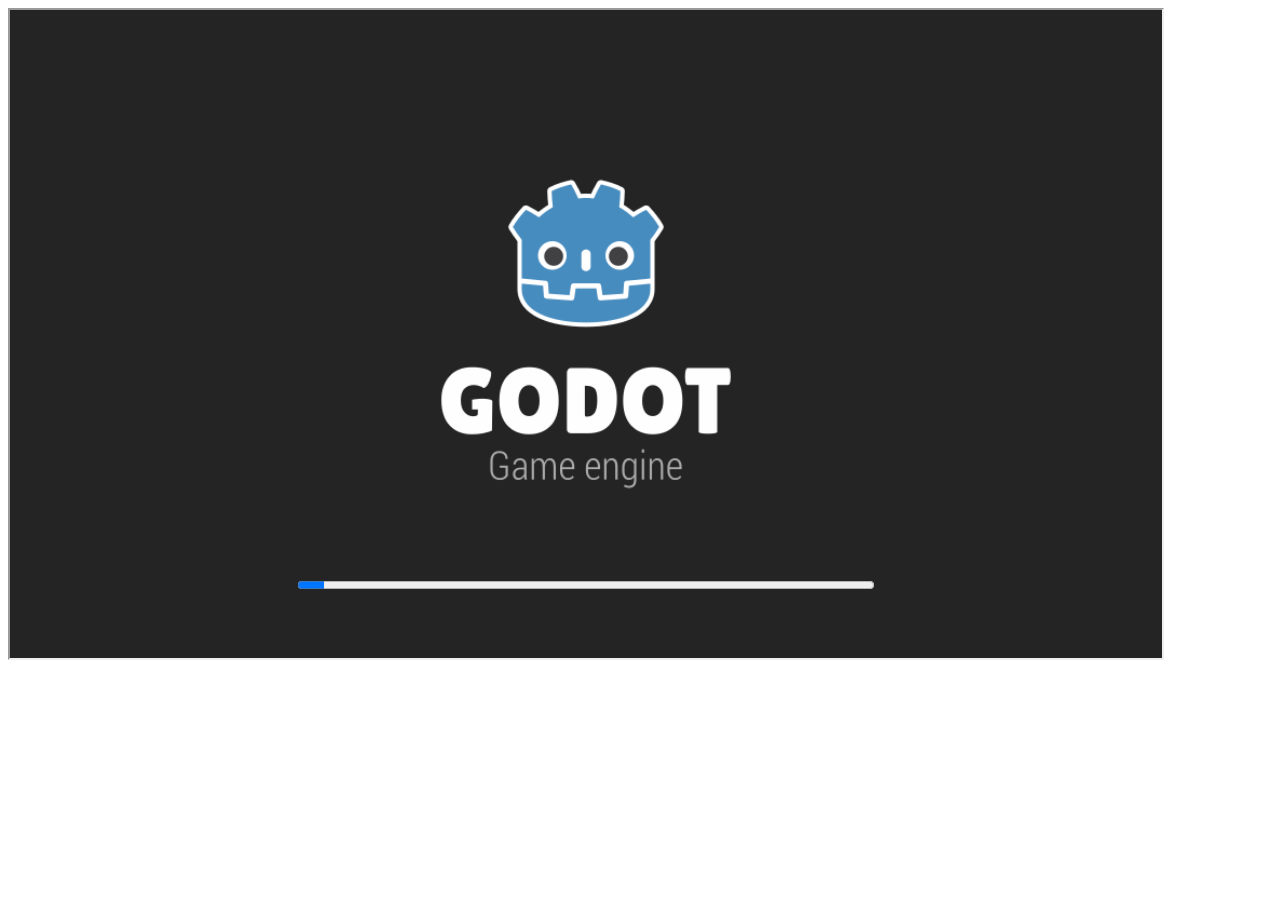
==== PROYECTS/GodotGame/index.html @ 5dd00c2b "Añadido el prototipo de juego de godot para hacer pruebas" ====
<!DOCTYPE html>
<html>
    <head>
        <link rel="stylesheet" href="CSS/style.css">
        <title>Godot Game</title>
    </head>
    <body>
        <iframe src="test/test.html"></iframe>
    </body>
</html>
---- PROYECTS/GodotGame/CSS/style.css ----
iframe{
    width: 1152px;
    height: 648px;
}
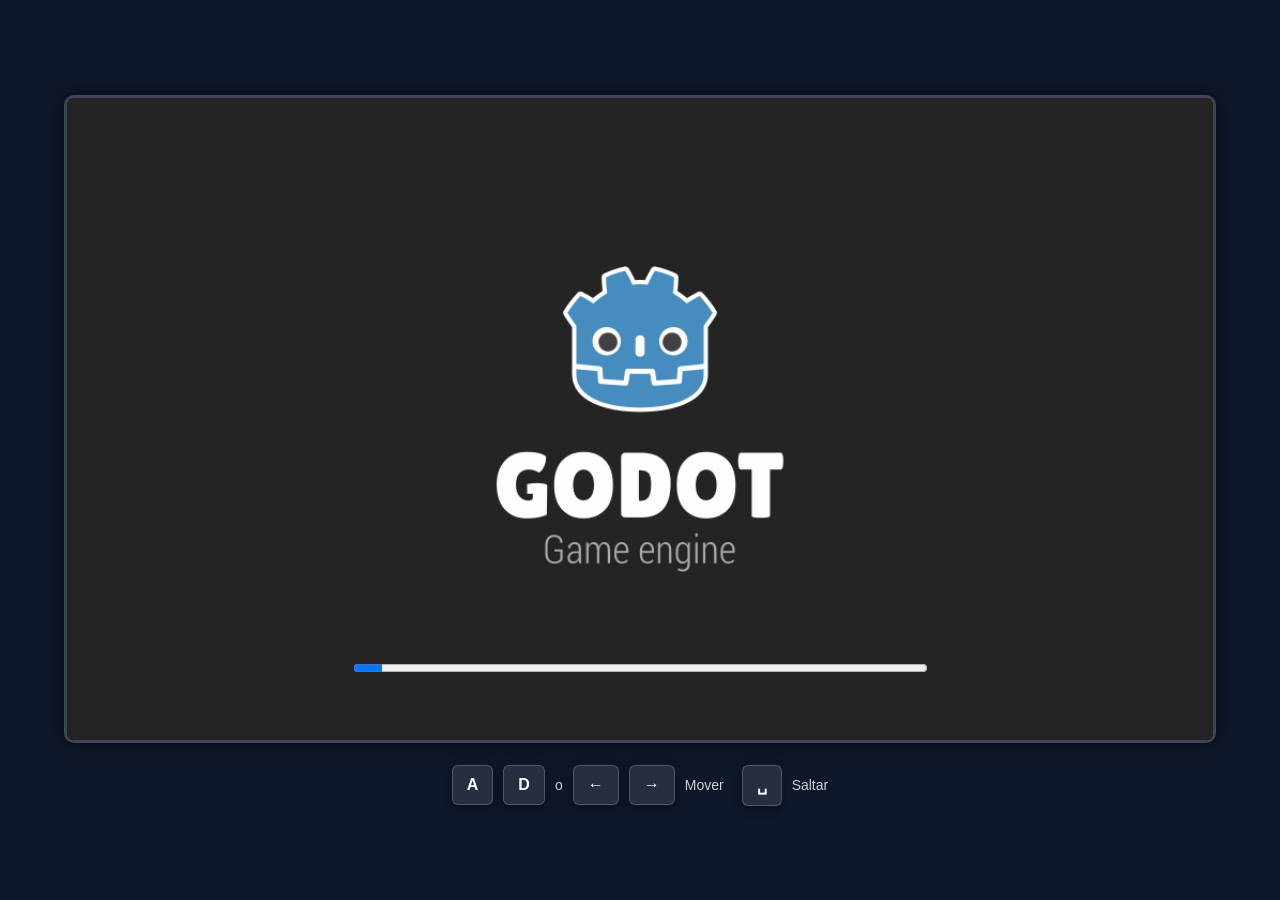
==== commit f164edd8: "Añadido el como luce el juego de godot en cuestion de css, a parte de cambiada sus carpetas internas" ====
--- a/PROYECTS/GodotGame/index.html
+++ b/PROYECTS/GodotGame/index.html
@@ -4,7 +4,26 @@
         <link rel="stylesheet" href="CSS/style.css">
         <title>Godot Game</title>
     </head>
+
     <body>
-        <iframe src="test/test.html"></iframe>
+        <div class="game-container">
+            <iframe src="GAME/test.html"></iframe>
+
+            <div class="controls">
+                <div class="control-group">
+                    <div class="key">A</div>
+                    <div class="key">D</div>
+                    <span class="label">o</span>
+                    <div class="key">←</div>
+                    <div class="key">→</div>
+                    <span class="label">Mover</span>
+                </div>
+
+                <div class="control-group">
+                    <div class="key">␣</div>
+                    <span class="label">Saltar</span>
+                </div>
+            </div>
+        </div>
     </body>
 </html>
--- a/PROYECTS/GodotGame/CSS/style.css
+++ b/PROYECTS/GodotGame/CSS/style.css
@@ -1,4 +1,63 @@
-iframe{
+/* Reset básico */
+* {
+    margin: 0;
+    padding: 0;
+    box-sizing: border-box;
+}
+
+body {
+    font-family: Arial, sans-serif;
+    background: #0f172a;
+    color: white;
+    display: flex;
+    justify-content: center;
+    align-items: center;
+    min-height: 100vh;
+    padding: 20px;
+}
+
+/* Contenedor del juego */
+.game-container {
+    text-align: center;
+}
+
+/* Marco del juego */
+iframe {
     width: 1152px;
     height: 648px;
-}+    border: 3px solid rgba(255,255,255,0.2);
+    border-radius: 10px;
+    box-shadow: 0 0 20px rgba(0,0,0,0.6);
+}
+
+/* Controles debajo del juego */
+.controls {
+    margin-top: 18px;
+    display: flex;
+    justify-content: center;
+    gap: 18px;
+    flex-wrap: wrap;
+}
+
+/* Botoncitos estilo tecla */
+.key {
+    background: rgba(255,255,255,0.1);
+    border: 1px solid rgba(255,255,255,0.2);
+    padding: 10px 14px;
+    border-radius: 6px;
+    font-weight: bold;
+    min-width: 40px;
+    text-align: center;
+    box-shadow: 0 4px 10px rgba(0,0,0,0.4);
+}
+
+.control-group {
+    display: flex;
+    align-items: center;
+    gap: 10px;
+}
+
+.label {
+    opacity: 0.8;
+    font-size: 14px;
+}
